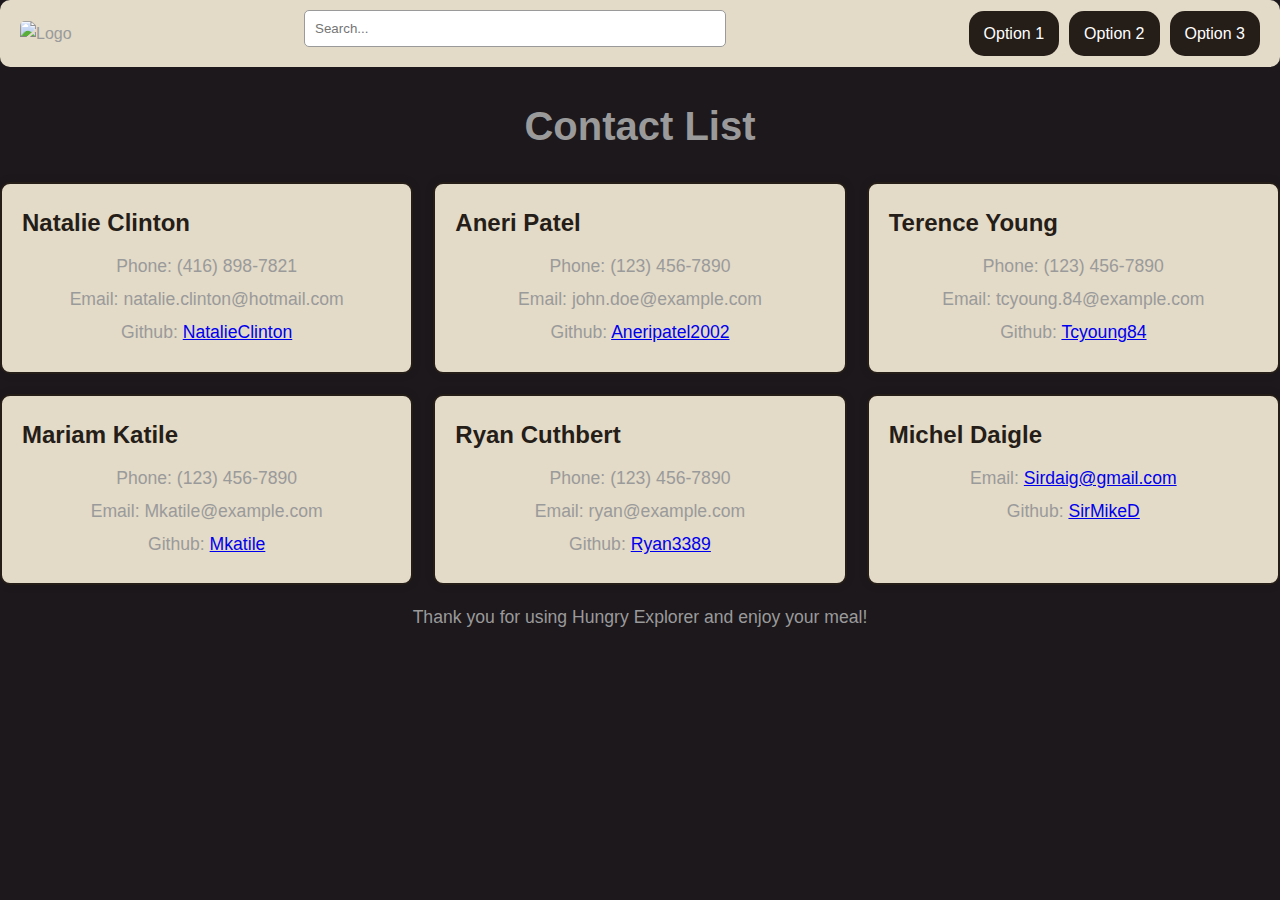
==== contact.html @ 6e19da3e "added new Weather API key and updated README" ====
<!DOCTYPE html>
<html lang="en">

<head>
    <meta charset="UTF-8">
    <meta http-equiv="X-UA-Compatible" content="IE=edge">
    <meta name="viewport" content="width=device-width, initial-scale=1.0">
    <title>Hungry Explorer - Contact List</title>
       <!-- TAILWIND CSS -->
       <link href="https://cdn.jsdelivr.net/npm/tailwindcss@2.2.19/dist/tailwind.min.css" rel="stylesheet">
    <link rel="stylesheet" href="./assets/css/style.css">
    <link rel="stylesheet" href="./assets/css/contact.css">

</head>

<body>

    <nav>
        <!-- Logo (Image) -->
        <img src="./assets/images/HungryExplorerLogo.jpg" alt="Logo">
        
        <!-- Search Bar -->
        <form>
            <input type="text" placeholder="Search...">
        </form>
        
        <!-- Option Buttons -->
        <a href="page1.html">Option 1</a>
        <a href="page2.html">Option 2</a>
        <a href="page3.html">Option 3</a>
    </nav>

    <h1>Contact List</h1>

    <div id="contactList">
        <div class="contact-card">
            <h2>Natalie Clinton</h2>
            <p>Phone: (416) 898-7821</p>
            <p>Email: natalie.clinton@hotmail.com</p>
            <p>Github: <a href="https://github.com/NatalieClinton">NatalieClinton</a></p>
        </div>
        <div class="contact-card">
            <h2>Aneri Patel</h2>
            <p>Phone: (123) 456-7890</p>
            <p>Email: john.doe@example.com</p>
            <p>Github: <a href="https://github.com/aneripatel2002">Aneripatel2002</a></p>
        </div>
        <div class="contact-card">
            <h2>Terence Young</h2>
            <p>Phone: (123) 456-7890</p>
            <p>Email: tcyoung.84@example.com</p>
            <p>Github: <a href="https://github.com/tcyoung84">Tcyoung84</a></p>
        </div>
        <div class="contact-card">
            <h2>Mariam Katile</h2>
            <p>Phone: (123) 456-7890</p>
            <p>Email: Mkatile@example.com</p>
            <p>Github: <a href="https://github.com/mkatile">Mkatile</a></p>
        </div>
        <div class="contact-card">
            <h2>Ryan Cuthbert</h2>
            <p>Phone: (123) 456-7890</p>
            <p>Email: ryan@example.com</p>
            <p>Github: <a href=" https://github.com/Ryan3389">Ryan3389</a></p>
        </div>
        <div class="contact-card">
            <h2>Michel Daigle</h2>
            <p>Email: <a href="Sirdaig@gmail.com">Sirdaig@gmail.com</a></p>
            <p>Github: <a href="https://github.com/SirMikeD">SirMikeD</a></p>
        </div>
    </div>

</body>

<footer>
    <p>Thank you for using Hungry Explorer and enjoy your meal! </p>
</footer>

<script src="https://maps.googleapis.com/maps/api/js?key=AIzaSyBxWw3DSNZJTDbkBnPVZabPtuLWZAgpOcA&libraries=places"></script>
<script src="./assets/js/script.js"></script>

</html>
---- assets/css/style.css ----
:root {
    /* Logo Colour Palette */
    --beige: #E3DAC7; 
    --brown: #251D18; 
    --gray: #9A9A9B; 
    --warmBrown: #71542A; 
    --offBlack: #1C181B;
}

/* Navigation Bar Styles */
nav {
    display: flex;
    align-items: center;
    justify-content: space-between;
    background-color: var(--beige);
    padding: 10px 20px;
    border-radius: 10px; 
}

/* Logo (Image) Styles */
nav img {
    max-height: 40px;
    border-radius: 5px; 
}

/* Search Bar Styles */
nav form {
    flex-grow: 1;
    display: flex;
    justify-content: center;
    margin: 0;
}

nav input[type="text"] {
    padding: 10px;
    border: 1px solid var(--gray);
    border-radius: 5px; 
    width: 70%;
    max-width: 400px;
}

/* Option Button Styles */
nav a {
    padding: 10px 15px;
    margin-left: 10px; /* Space between buttons */
    background-color: var(--brown);
    color: #fff;
    text-decoration: none;
    border-radius: 15px; /* Rounded corners for the buttons */
    transition: background-color 0.3s ease;
}

nav a:hover {
    background-color: var(--warmBrown);
}

body {
    font-family: 'Segoe UI', Tahoma, Verdana, sans-serif;
    background-color: var(--offBlack);
    color: var(--gray);
    margin: 0;
    padding: 0;
    box-sizing: border-box;
    line-height: 1.6;
}

h1 {
    font-size: 2.5rem;
    margin-bottom: 1.5rem;
    color: var(--gray);
    text-align: center;
}

p {
    font-size: 1.1rem;
    margin-bottom: 2rem;
    color: var(--gray);
    text-align: center;
}

img {
    display: block;
    margin: 0 auto;
    max-width: 100%;
    height: auto;
}

.modal {
    display: none;
    position: fixed;
    z-index: 1;
    left: 0;
    top: 0;
    width: 100%;
    height: 100%;
    overflow: auto;
    background-color: rgba(0,0,0,0.4);
}

.modal-content {
    background-color: var(--beige);
    margin: 15% auto;
    padding: 20px;
    border: 1px solid var(--brown);
    width: 30%;
    border-radius: 8px;
    box-shadow: 0 0 10px rgba(0, 0, 0, 0.1);
}

.close {
    color: var(--warmBrown);
    float: right;
    font-size: 24px;
    font-weight: bold;
    cursor: pointer;
}

.close:hover,
.close:focus {
    color: var(--brown);
    text-decoration: none;
}

#map {
    height: 400px;
    width: 100%;
    border-radius: 8px;
    box-shadow: 0 0 10px rgba(0, 0, 0, 0.1);
}

#restaurantList {
    margin-top: 20px;
    background-color: #fff;
    border-radius: 8px;
    padding: 20px;
    box-shadow: 0 0 10px rgba(0, 0, 0, 0.1);
}

form {
    display: flex;
    flex-direction: column;
    align-items: center;
}

input[type="text"],
input[type="password"],
button {
    margin-bottom: 10px;
    padding: 10px;
    border: 1px solid var(--gray);
    border-radius: 5px;
    width: 100%;
    max-width: 300px;
}

button {
    background-color: var(--brown);
    color: #fff;
    cursor: pointer;
    transition: background-color 0.3s ease;
}

button:hover {
    background-color: var(--warmBrown);
}
---- assets/css/contact.css ----
/* Contact List Container Styles */
#contactList {
    display: grid;
    grid-template-columns: repeat(3, minmax(200px, 1fr)); /* Three narrower columns */
    grid-gap: 20px; /* Space between the cards */
    justify-content: center;
    margin-top: 20px;
}

/* Media Query for screens with width 800px and below */
@media (max-width: 800px) {
    #contactList {
        grid-template-columns: repeat(2, 1fr); /* Two columns on screens 800px and below */
    }
}

/* Media Query for screens with width 500px and below */
@media (max-width: 500px) {
    #contactList {
        grid-template-columns: 1fr; /* One column on screens 500px and below */
    }
}

/* Contact Card Styles */
.contact-card {
    background-color: var(--beige); /* Background color of the cards */
    border: 2px solid var(--brown); /* Border around each card */
    border-radius: 10px; /* Rounded corners for the cards */
    padding: 20px; /* Padding inside the cards */
    box-shadow: 0 0 10px rgba(0, 0, 0, 0.1); /* Box shadow for the cards */
    overflow: hidden; /* Hide any overflow of content */
    white-space: normal; /* Allow line breaks */
    text-overflow: ellipsis; /* Show ellipsis if text overflows */
}

/* Contact Card Text Styles */
.contact-card h2 {
    margin: 0 0 10px; /* Margin for the contact name */
    color: var(--brown);
}

.contact-card p {
    margin: 5px 0; /* Margin for the contact information */
    color: var(--gray);
}
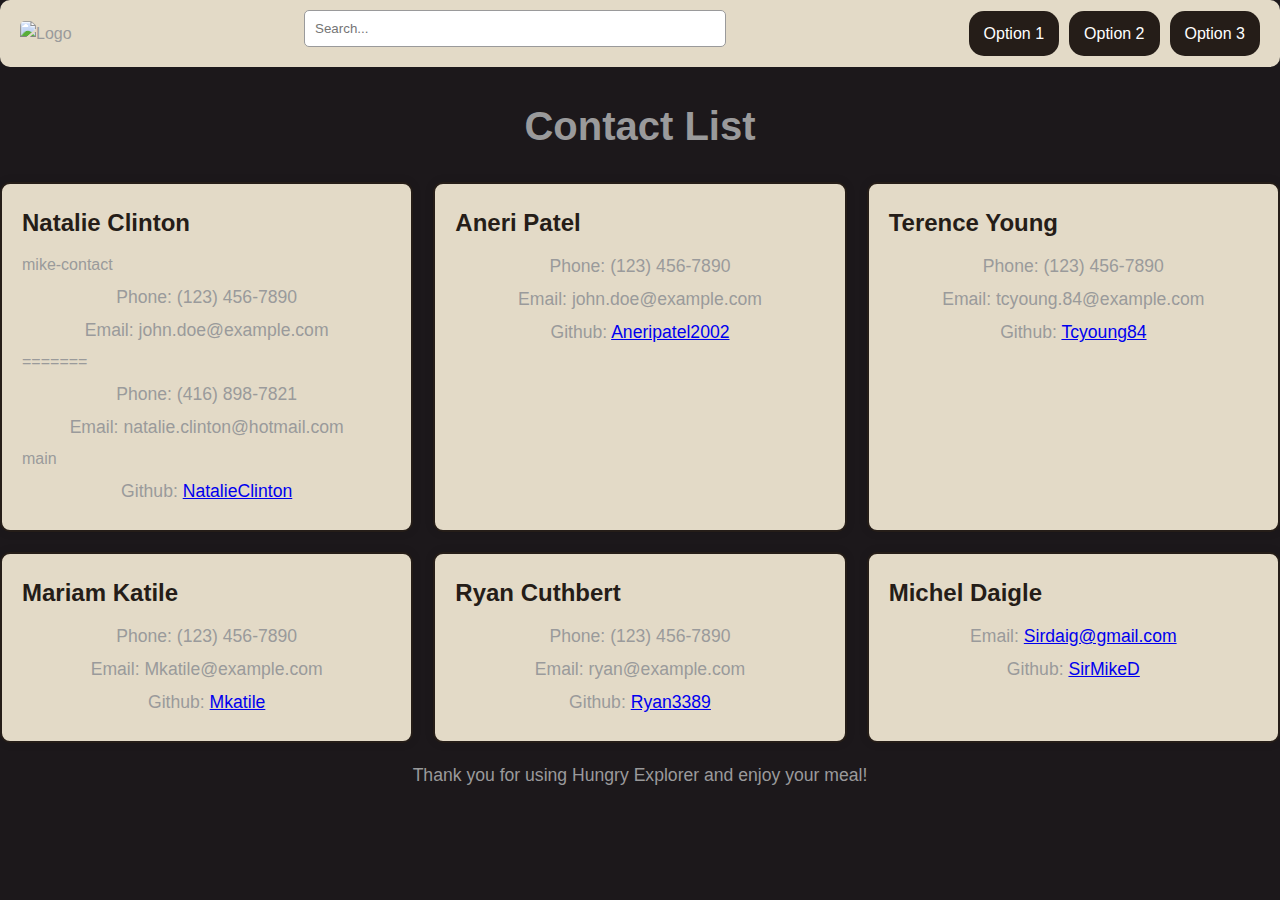
==== commit 0ca3d6dd: "Merge branch 'main' into mike-contact" ====
--- a/contact.html
+++ b/contact.html
@@ -35,8 +35,13 @@
     <div id="contactList">
         <div class="contact-card">
             <h2>Natalie Clinton</h2>
+mike-contact
+            <p>Phone: (123) 456-7890</p>
+            <p>Email: john.doe@example.com</p>
+=======
             <p>Phone: (416) 898-7821</p>
             <p>Email: natalie.clinton@hotmail.com</p>
+main
             <p>Github: <a href="https://github.com/NatalieClinton">NatalieClinton</a></p>
         </div>
         <div class="contact-card">
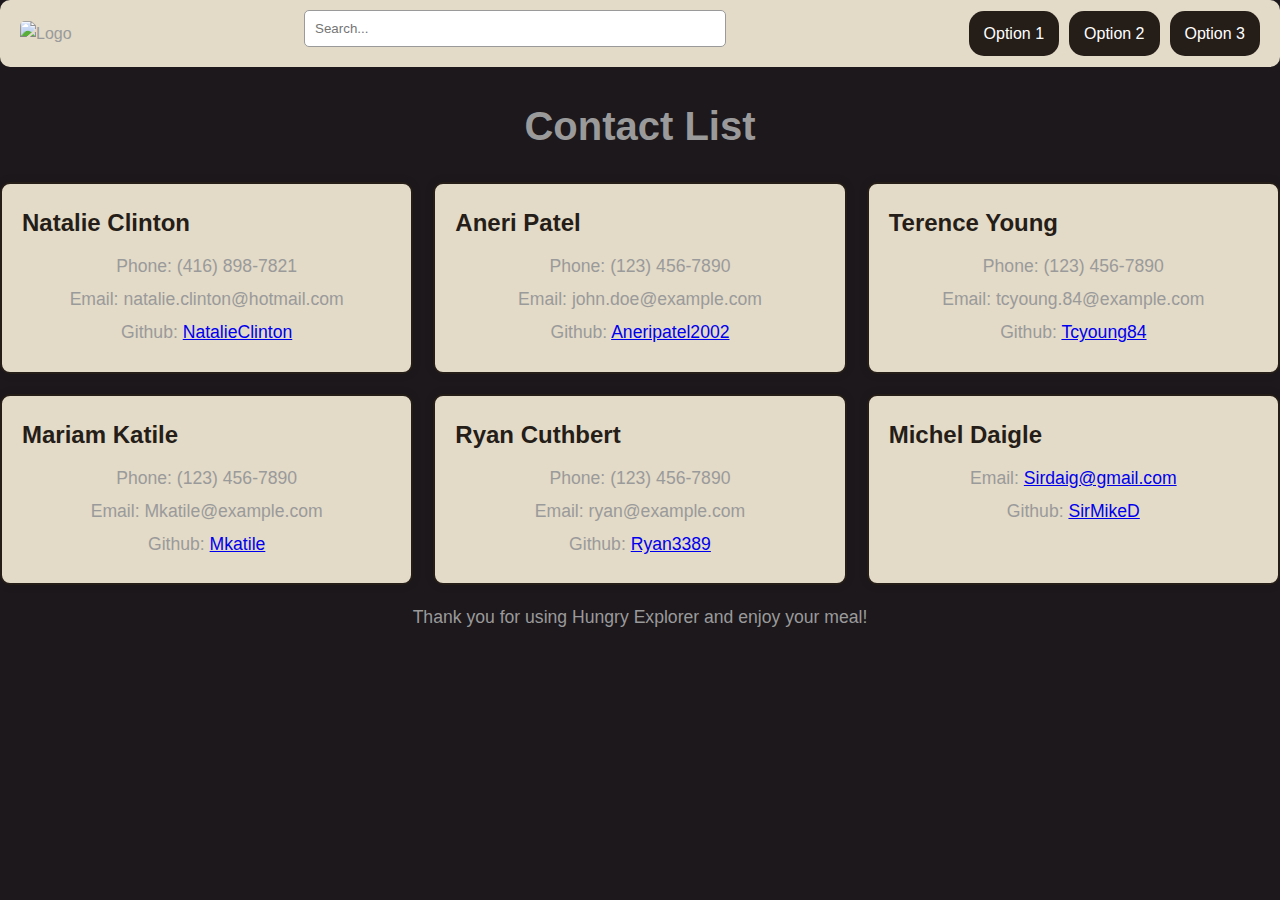
==== commit 5d62a4b1: "Revert "Merge https://github.com/NatalieClinton/Project1-Group3 into mike-con…"" ====
--- a/contact.html
+++ b/contact.html
@@ -35,13 +35,8 @@
     <div id="contactList">
         <div class="contact-card">
             <h2>Natalie Clinton</h2>
-mike-contact
-            <p>Phone: (123) 456-7890</p>
-            <p>Email: john.doe@example.com</p>
-=======
             <p>Phone: (416) 898-7821</p>
             <p>Email: natalie.clinton@hotmail.com</p>
-main
             <p>Github: <a href="https://github.com/NatalieClinton">NatalieClinton</a></p>
         </div>
         <div class="contact-card">
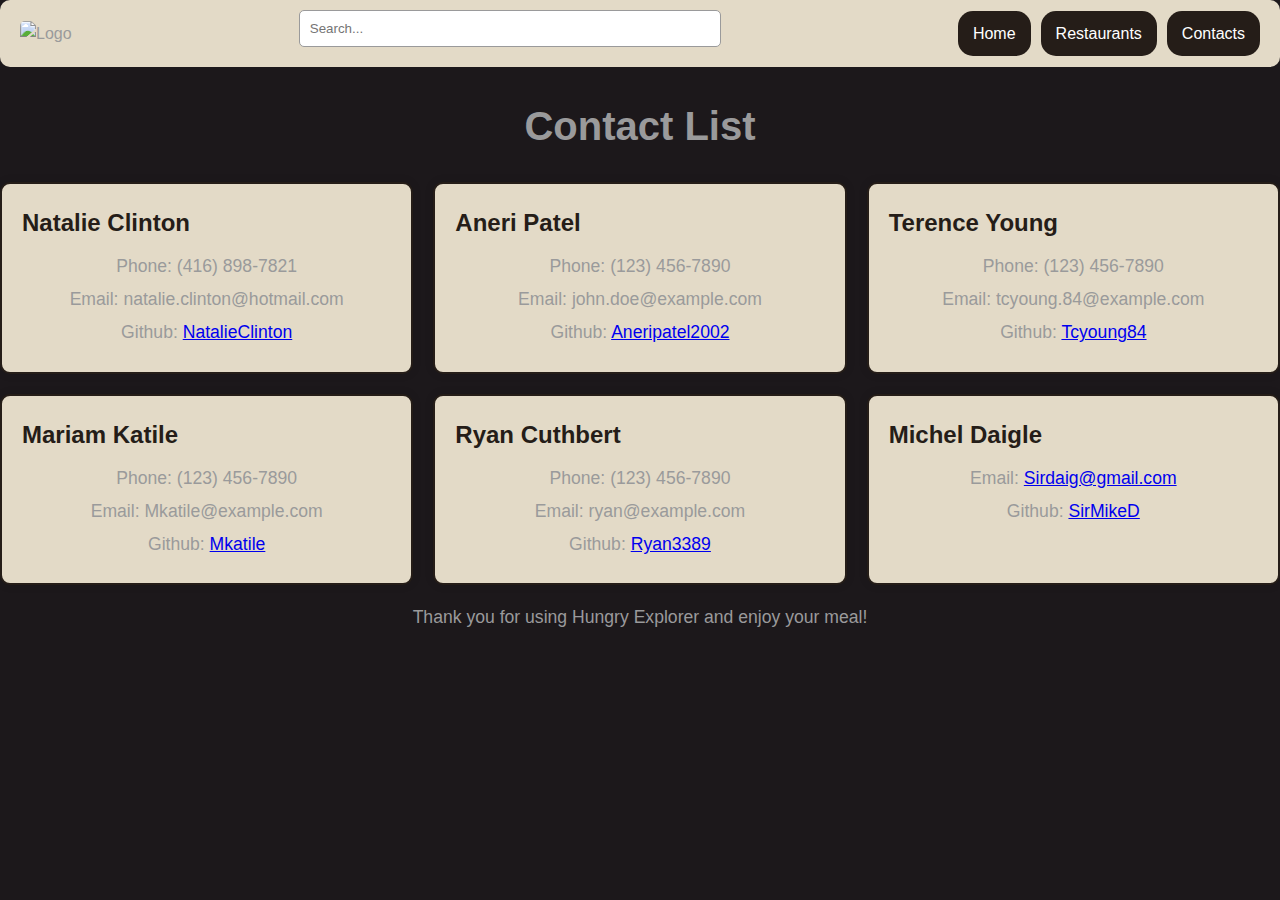
==== commit 81da35f4: "Changed nav bar names and features" ====
--- a/contact.html
+++ b/contact.html
@@ -15,7 +15,8 @@
 
 <body>
 
-    <nav>
+       <!-- Navbar -->
+       <nav>
         <!-- Logo (Image) -->
         <img src="./assets/images/HungryExplorerLogo.jpg" alt="Logo">
         
@@ -25,10 +26,11 @@
         </form>
         
         <!-- Option Buttons -->
-        <a href="page1.html">Option 1</a>
-        <a href="page2.html">Option 2</a>
-        <a href="page3.html">Option 3</a>
+        <a href="index.html">Home</a>
+        <a href="restaurant.html">Restaurants</a>
+        <a href="contact.html">Contacts</a>
     </nav>
+    
 
     <h1>Contact List</h1>
 
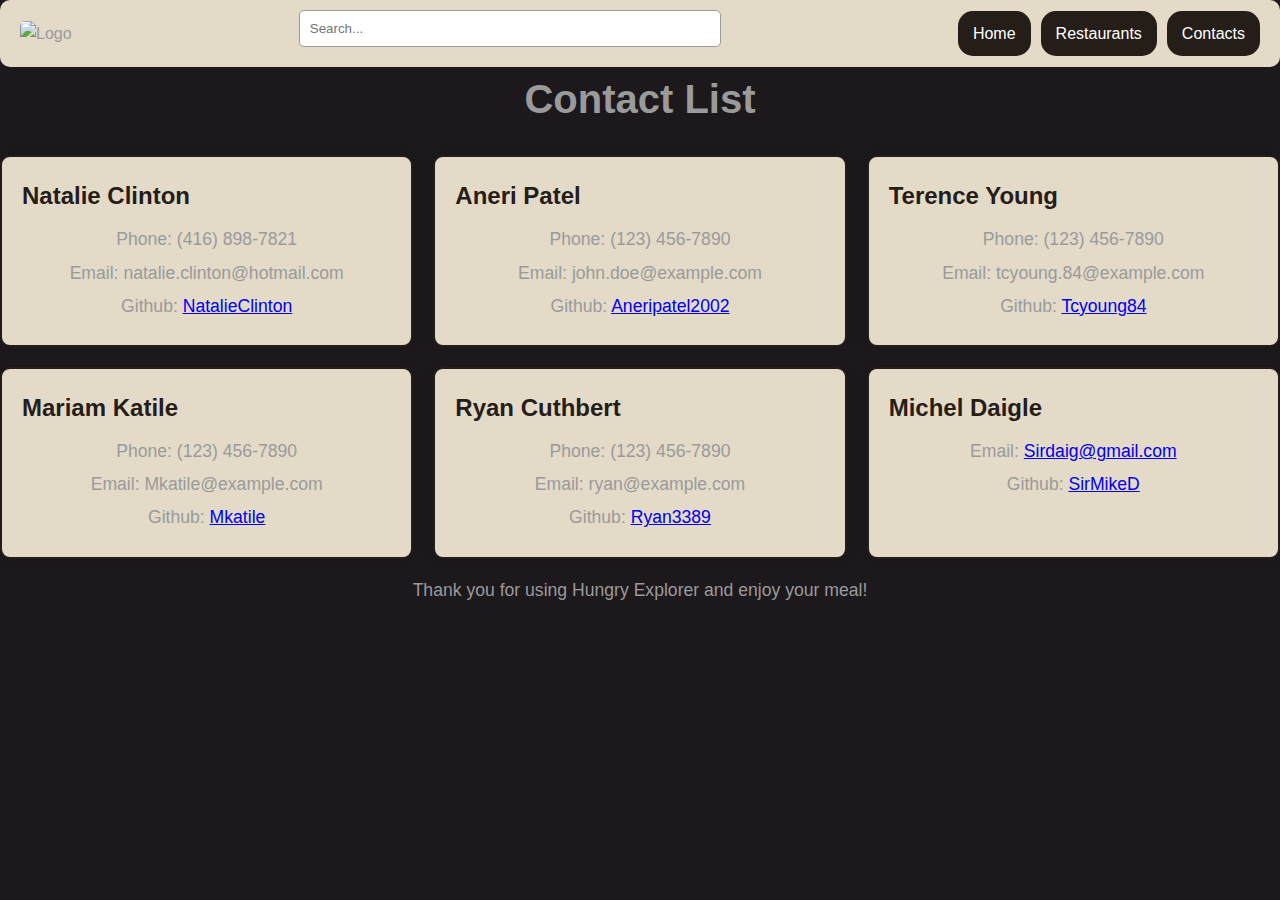
==== commit 91d4d8b2: "fixed a few nav bar issues" ====
--- a/contact.html
+++ b/contact.html
@@ -7,9 +7,8 @@
     <meta name="viewport" content="width=device-width, initial-scale=1.0">
     <title>Hungry Explorer - Contact List</title>
        <!-- TAILWIND CSS -->
-       <link href="https://cdn.jsdelivr.net/npm/tailwindcss@2.2.19/dist/tailwind.min.css" rel="stylesheet">
+    <link href="https://cdn.jsdelivr.net/npm/tailwindcss@2.2.19/dist/tailwind.min.css" rel="stylesheet">
     <link rel="stylesheet" href="./assets/css/style.css">
-    <link rel="stylesheet" href="./assets/css/contact.css">
 
 </head>
 
@@ -19,12 +18,10 @@
        <nav>
         <!-- Logo (Image) -->
         <img src="./assets/images/HungryExplorerLogo.jpg" alt="Logo">
-        
         <!-- Search Bar -->
         <form>
             <input type="text" placeholder="Search...">
         </form>
-        
         <!-- Option Buttons -->
         <a href="index.html">Home</a>
         <a href="restaurant.html">Restaurants</a>
--- a/assets/css/style.css
+++ b/assets/css/style.css
@@ -1,9 +1,9 @@
+/* Logo Colour Palette */
 :root {
-    /* Logo Colour Palette */
-    --beige: #E3DAC7; 
-    --brown: #251D18; 
-    --gray: #9A9A9B; 
-    --warmBrown: #71542A; 
+    --beige: #E3DAC7;
+    --brown: #251D18;
+    --gray: #9A9A9B;
+    --warmBrown: #71542A;
     --offBlack: #1C181B;
 }
 
@@ -14,13 +14,13 @@
     justify-content: space-between;
     background-color: var(--beige);
     padding: 10px 20px;
-    border-radius: 10px; 
+    border-radius: 10px;
 }
 
 /* Logo (Image) Styles */
 nav img {
     max-height: 40px;
-    border-radius: 5px; 
+    border-radius: 5px;
 }
 
 /* Search Bar Styles */
@@ -34,7 +34,7 @@
 nav input[type="text"] {
     padding: 10px;
     border: 1px solid var(--gray);
-    border-radius: 5px; 
+    border-radius: 5px;
     width: 70%;
     max-width: 400px;
 }
@@ -54,6 +54,7 @@
     background-color: var(--warmBrown);
 }
 
+/* Body and general text styles */
 body {
     font-family: 'Segoe UI', Tahoma, Verdana, sans-serif;
     background-color: var(--offBlack);
@@ -64,6 +65,12 @@
     line-height: 1.6;
 }
 
+/* Header styles */
+h1, h2, h3 {
+    margin-top: 0;
+    color: #ddd;
+}
+
 h1 {
     font-size: 2.5rem;
     margin-bottom: 1.5rem;
@@ -71,6 +78,7 @@
     text-align: center;
 }
 
+/* Paragraph styles */
 p {
     font-size: 1.1rem;
     margin-bottom: 2rem;
@@ -78,6 +86,7 @@
     text-align: center;
 }
 
+/* Image styles */
 img {
     display: block;
     margin: 0 auto;
@@ -85,6 +94,7 @@
     height: auto;
 }
 
+/* Modal styles */
 .modal {
     display: none;
     position: fixed;
@@ -121,6 +131,7 @@
     text-decoration: none;
 }
 
+/* Map styles */
 #map {
     height: 400px;
     width: 100%;
@@ -128,6 +139,7 @@
     box-shadow: 0 0 10px rgba(0, 0, 0, 0.1);
 }
 
+/* Restaurant list styles */
 #restaurantList {
     margin-top: 20px;
     background-color: #fff;
@@ -136,6 +148,7 @@
     box-shadow: 0 0 10px rgba(0, 0, 0, 0.1);
 }
 
+/* Form styles */
 form {
     display: flex;
     flex-direction: column;
@@ -162,4 +175,90 @@
 
 button:hover {
     background-color: var(--warmBrown);
-}+}
+
+/* Contact List Container Styles */
+#contactList {
+    display: grid;
+    grid-template-columns: repeat(3, minmax(200px, 1fr)); /* Three narrower columns */
+    grid-gap: 20px; /* Space between the cards */
+    justify-content: center;
+    margin-top: 20px;
+}
+
+.container {
+    display: flex; /* Enable Flexbox */
+    flex-direction: column; /* Arrange content in a column */
+    align-items: center; /* Center items horizontally */
+    justify-content: center; /* Center items vertically */
+    padding: 20px; /* Add padding for spacing */
+    background-color: var(--beige); /* Background color for the container */
+    border-radius: 10px; /* Rounded corners */
+}
+
+/* Style for the button inside the container */
+.container button {
+    background-color: var(--brown);
+    color: #fff;
+    padding: 10px 20px; /* Padding around the button */
+    border-radius: 5px; /* Rounded corners for the button */
+    border: none; /* Remove default border */
+    cursor: pointer; /* Change cursor to pointer */
+    transition: background-color 0.3s ease; /* Transition effect for hover */
+}
+
+/* Button hover effect */
+.container button:hover {
+    background-color: var(--warmBrown);
+}
+
+.container h1 {
+    text-align: center; /* Center text */
+    color: var(--gray); /* Use the defined gray color */
+}
+
+.search-container {
+    display: flex;
+    justify-content: center;
+    align-items: center;
+    margin-top: 5px;
+    /* Add any additional styles you may want */
+  }
+
+/* Media Query for screens with width 800px and below */
+@media (max-width: 800px) {
+    #contactList {
+        grid-template-columns: repeat(2, 1fr); /* Two columns on screens 800px and below */
+    }
+}
+
+/* Media Query for screens with width 500px and below */
+@media (max-width: 500px) {
+    #contactList {
+        grid-template-columns: 1fr; /* One column on screens 500px and below */
+    }
+}
+
+/* Contact Card Styles */
+.contact-card {
+    background-color: var(--beige); /* Background color of the cards */
+    border: 2px solid var(--brown); /* Border around each card */
+    border-radius: 10px; /* Rounded corners for the cards */
+    padding: 20px; /* Padding inside the cards */
+    box-shadow: 0 0 10px rgba(0, 0, 0, 0.1); /* Box shadow for the cards */
+    overflow: hidden; /* Hide any overflow of content */
+    white-space: normal; /* Allow line breaks */
+    text-overflow: ellipsis; /* Show ellipsis if text overflows */
+}
+
+/* Contact Card Text Styles */
+.contact-card h2 {
+    margin: 0 0 10px; /* Margin for the contact name */
+    color: var(--brown);
+}
+
+.contact-card p {
+    margin: 5px 0; /* Margin for the contact information */
+    color: var(--gray);
+}
+
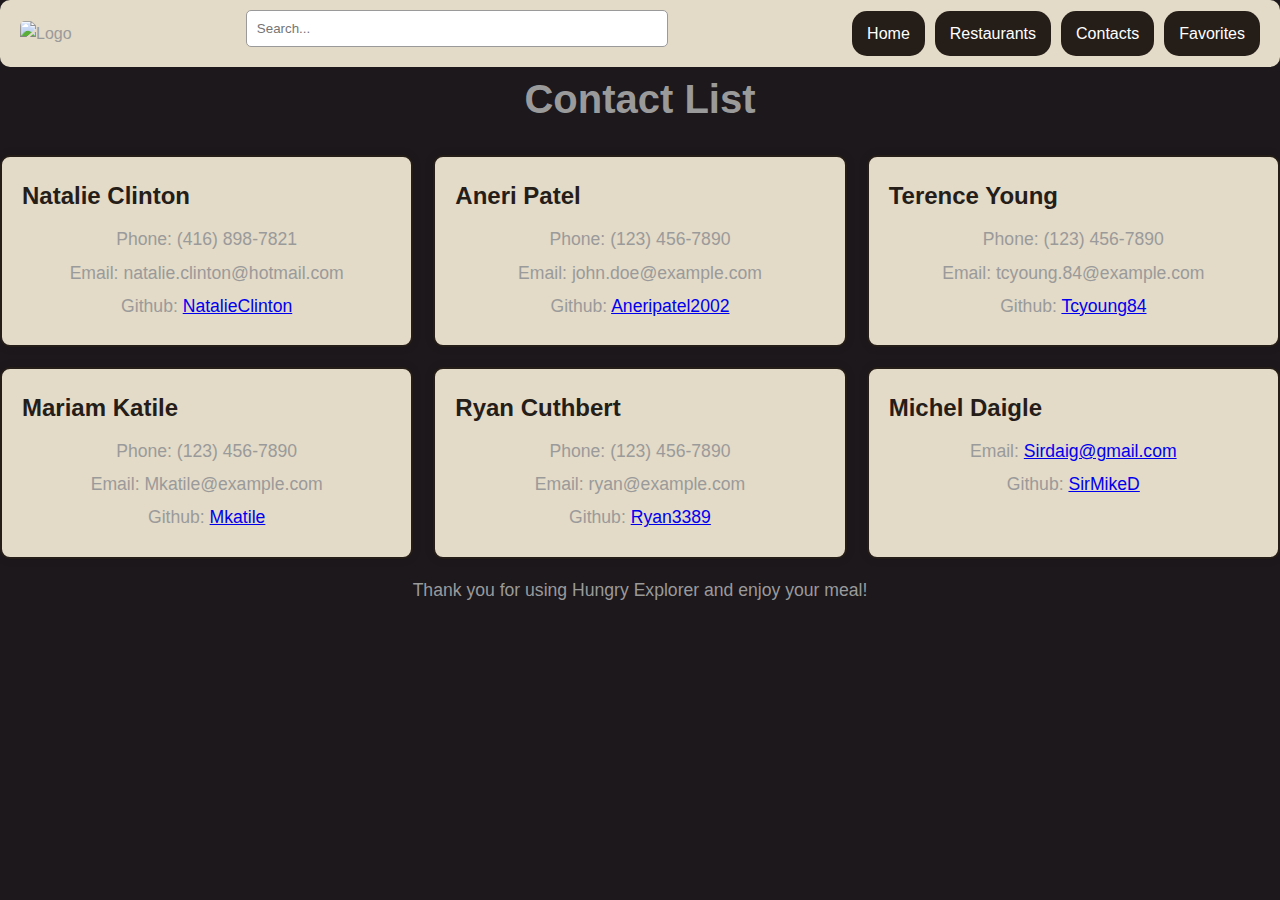
==== commit 1dd19801: "commit favorites" ====
--- a/contact.html
+++ b/contact.html
@@ -7,8 +7,9 @@
     <meta name="viewport" content="width=device-width, initial-scale=1.0">
     <title>Hungry Explorer - Contact List</title>
        <!-- TAILWIND CSS -->
-    <link href="https://cdn.jsdelivr.net/npm/tailwindcss@2.2.19/dist/tailwind.min.css" rel="stylesheet">
+       <link href="https://cdn.jsdelivr.net/npm/tailwindcss@2.2.19/dist/tailwind.min.css" rel="stylesheet">
     <link rel="stylesheet" href="./assets/css/style.css">
+    <link rel="stylesheet" href="./assets/css/contact.css">
 
 </head>
 
@@ -26,6 +27,7 @@
         <a href="index.html">Home</a>
         <a href="restaurant.html">Restaurants</a>
         <a href="contact.html">Contacts</a>
+        <a href="favorites.html">Favorites</a>
     </nav>
     
 
--- a/assets/css/style.css
+++ b/assets/css/style.css
@@ -42,11 +42,13 @@
 /* Option Button Styles */
 nav a {
     padding: 10px 15px;
-    margin-left: 10px; /* Space between buttons */
+    margin-left: 10px;
+    /* Space between buttons */
     background-color: var(--brown);
     color: #fff;
     text-decoration: none;
-    border-radius: 15px; /* Rounded corners for the buttons */
+    border-radius: 15px;
+    /* Rounded corners for the buttons */
     transition: background-color 0.3s ease;
 }
 
@@ -66,7 +68,9 @@
 }
 
 /* Header styles */
-h1, h2, h3 {
+h1,
+h2,
+h3 {
     margin-top: 0;
     color: #ddd;
 }
@@ -104,7 +108,7 @@
     width: 100%;
     height: 100%;
     overflow: auto;
-    background-color: rgba(0,0,0,0.4);
+    background-color: rgba(0, 0, 0, 0.4);
 }
 
 .modal-content {
@@ -180,31 +184,45 @@
 /* Contact List Container Styles */
 #contactList {
     display: grid;
-    grid-template-columns: repeat(3, minmax(200px, 1fr)); /* Three narrower columns */
-    grid-gap: 20px; /* Space between the cards */
+    grid-template-columns: repeat(3, minmax(200px, 1fr));
+    /* Three narrower columns */
+    grid-gap: 20px;
+    /* Space between the cards */
     justify-content: center;
     margin-top: 20px;
 }
 
 .container {
-    display: flex; /* Enable Flexbox */
-    flex-direction: column; /* Arrange content in a column */
-    align-items: center; /* Center items horizontally */
-    justify-content: center; /* Center items vertically */
-    padding: 20px; /* Add padding for spacing */
-    background-color: var(--beige); /* Background color for the container */
-    border-radius: 10px; /* Rounded corners */
+    display: flex;
+    /* Enable Flexbox */
+    flex-direction: column;
+    /* Arrange content in a column */
+    align-items: center;
+    /* Center items horizontally */
+    justify-content: center;
+    /* Center items vertically */
+    padding: 20px;
+    /* Add padding for spacing */
+    background-color: var(--beige);
+    /* Background color for the container */
+    border-radius: 10px;
+    /* Rounded corners */
 }
 
 /* Style for the button inside the container */
 .container button {
     background-color: var(--brown);
     color: #fff;
-    padding: 10px 20px; /* Padding around the button */
-    border-radius: 5px; /* Rounded corners for the button */
-    border: none; /* Remove default border */
-    cursor: pointer; /* Change cursor to pointer */
-    transition: background-color 0.3s ease; /* Transition effect for hover */
+    padding: 10px 20px;
+    /* Padding around the button */
+    border-radius: 5px;
+    /* Rounded corners for the button */
+    border: none;
+    /* Remove default border */
+    cursor: pointer;
+    /* Change cursor to pointer */
+    transition: background-color 0.3s ease;
+    /* Transition effect for hover */
 }
 
 /* Button hover effect */
@@ -213,8 +231,10 @@
 }
 
 .container h1 {
-    text-align: center; /* Center text */
-    color: var(--gray); /* Use the defined gray color */
+    text-align: center;
+    /* Center text */
+    color: var(--gray);
+    /* Use the defined gray color */
 }
 
 .search-container {
@@ -223,42 +243,235 @@
     align-items: center;
     margin-top: 5px;
     /* Add any additional styles you may want */
-  }
+}
 
 /* Media Query for screens with width 800px and below */
 @media (max-width: 800px) {
     #contactList {
-        grid-template-columns: repeat(2, 1fr); /* Two columns on screens 800px and below */
+        grid-template-columns: repeat(2, 1fr);
+        /* Two columns on screens 800px and below */
     }
 }
 
 /* Media Query for screens with width 500px and below */
 @media (max-width: 500px) {
     #contactList {
-        grid-template-columns: 1fr; /* One column on screens 500px and below */
+        grid-template-columns: 1fr;
+        /* One column on screens 500px and below */
     }
 }
 
 /* Contact Card Styles */
 .contact-card {
-    background-color: var(--beige); /* Background color of the cards */
-    border: 2px solid var(--brown); /* Border around each card */
-    border-radius: 10px; /* Rounded corners for the cards */
-    padding: 20px; /* Padding inside the cards */
-    box-shadow: 0 0 10px rgba(0, 0, 0, 0.1); /* Box shadow for the cards */
-    overflow: hidden; /* Hide any overflow of content */
-    white-space: normal; /* Allow line breaks */
-    text-overflow: ellipsis; /* Show ellipsis if text overflows */
+    background-color: var(--beige);
+    /* Background color of the cards */
+    border: 2px solid var(--brown);
+    /* Border around each card */
+    border-radius: 10px;
+    /* Rounded corners for the cards */
+    padding: 20px;
+    /* Padding inside the cards */
+    box-shadow: 0 0 10px rgba(0, 0, 0, 0.1);
+    /* Box shadow for the cards */
+    overflow: hidden;
+    /* Hide any overflow of content */
+    white-space: normal;
+    /* Allow line breaks */
+    text-overflow: ellipsis;
+    /* Show ellipsis if text overflows */
 }
 
 /* Contact Card Text Styles */
 .contact-card h2 {
-    margin: 0 0 10px; /* Margin for the contact name */
+    margin: 0 0 10px;
+    /* Margin for the contact name */
     color: var(--brown);
 }
 
 .contact-card p {
-    margin: 5px 0; /* Margin for the contact information */
+    margin: 5px 0;
+    /* Margin for the contact information */
     color: var(--gray);
 }
 
+.background-image {
+<<<<<<< HEAD
+    background-image: url('./assets/images/Homepage.jpg');
+=======
+    background-image: url('../images/Homepage.jpg'); 
+>>>>>>> e9e021987a47ff2ce10e21de5a236e485a4829e2
+    background-size: cover;
+    opacity: 0.4;
+    height: 100vh;
+}
+
+
+/*RESTAURANT.CSS STYLES*/
+
+.logo-img {
+    height: 75px;
+    border-radius: 10px;
+}
+
+header {
+    background-color: var(--beige);
+    display: flex;
+}
+
+
+.header-container {
+    display: flex;
+    justify-content: space-evenly;
+    align-items: center;
+    height: 100%;
+    width: 80%;
+    margin: auto;
+}
+
+.search-input {
+    padding: 5px 10px;
+    height: 40px;
+    width: 450px;
+    border-radius: 20px;
+
+}
+
+
+header a {
+    color: #fff;
+    background-color: #251D18;
+    padding: 10px 15px;
+    margin: 0, 0, 0, 10px;
+    border-radius: 10px;
+    text-decoration: none;
+}
+
+
+.title {
+    text-align: center;
+    padding-top: 20px;
+    font-size: 28px;
+}
+
+
+
+.options-container {
+    display: flex;
+    justify-content: center;
+    gap: 100px;
+    padding: 20px;
+    flex-wrap: wrap;
+    width: 80%;
+    margin: auto;
+}
+
+
+.restaurant-card {
+    width: 275px;
+}
+
+.intro {
+    display: flex;
+    justify-content: space-between;
+    padding: 10px;
+}
+
+.intro h1 {
+    font-size: 20px;
+}
+
+.details {
+    display: flex;
+    justify-content: space-between;
+    margin: 5px 0;
+}
+
+section .options-container .restaurant-card .details {
+    display: flex;
+    justify-content: center;
+}
+
+section .options-container .restaurant-card .intro {
+    display: flex;
+    justify-content: center;
+}
+
+.details a {
+    color: black
+}
+
+.restaurant-img {
+    height: 200px;
+    width: 300px;
+    object-fit: cover;
+    border-radius: 20px;
+}
+
+.filter-container {
+    display: flex;
+    justify-content: center;
+    padding: 30px;
+    height: 100%;
+}
+
+.btn {
+    /* background-color: #1b1a1dcd; */
+    color: #EBEAE9;
+    margin: 0 10px;
+    padding: 12px 18px;
+    width: 150px;
+    font-weight: 600;
+    border-radius: 10px;
+    cursor: pointer;
+    font-size: 15px;
+}
+
+.save-rest-btn {
+    height: 75px;
+    width: 100px;
+
+}
+
+.close-modal-btn {
+    border: 1px solid #EBEAE9;
+
+}
+
+.btn-container {
+    display: flex;
+    justify-content: flex-end;
+    margin-top: 0;
+}
+
+.weather-container {
+    position: fixed;
+    top: 0;
+    left: 0;
+    bottom: 0;
+    right: 0;
+    display: flex;
+    flex-direction: column;
+    justify-content: center;
+    width: 50%;
+    height: 50%;
+    margin: auto;
+    text-align: center;
+    background-color: #1b1a1df1;
+    color: #EBEAE9;
+    font-size: 20px;
+    border-radius: 30px;
+}
+
+.hidden {
+    display: none;
+}
+
+.forecast {
+    display: flex;
+    justify-content: center;
+    gap: 30px;
+}
+
+.weather-details {
+    margin: 20px;
+}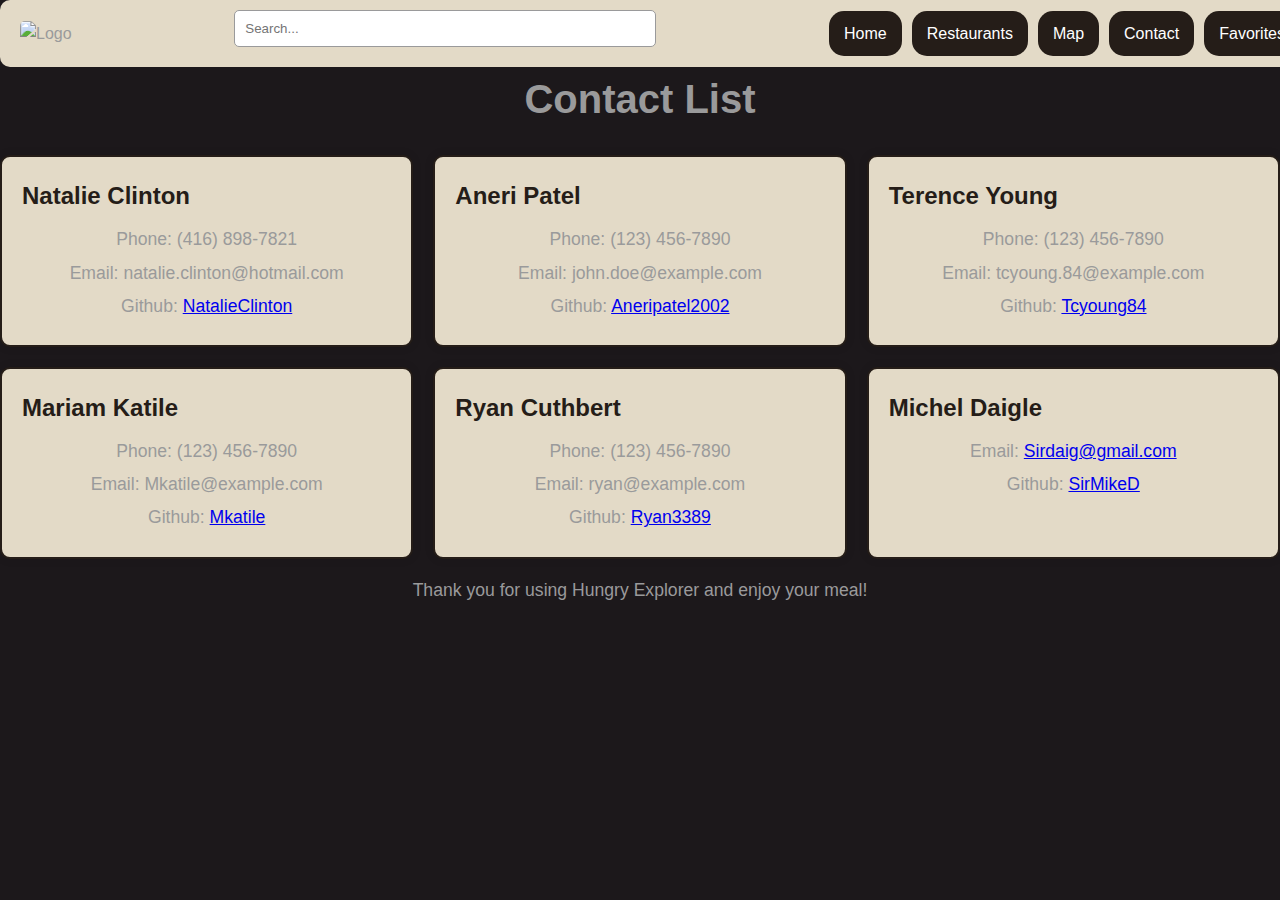
==== commit da224247: "added map.html link to all nav bars" ====
--- a/contact.html
+++ b/contact.html
@@ -24,10 +24,11 @@
             <input type="text" placeholder="Search...">
         </form>
         <!-- Option Buttons -->
-        <a href="index.html">Home</a>
-        <a href="restaurant.html">Restaurants</a>
-        <a href="contact.html">Contacts</a>
-        <a href="favorites.html">Favorites</a>
+        <a href="./index.html">Home</a>
+        <a href="./restaurant.html">Restaurants</a>
+        <a href="./map.html">Map</a>
+        <a href="./contact.html">Contact</a>
+        <a href="./favorites.html">Favorites</a>
     </nav>
     
 
--- a/assets/css/style.css
+++ b/assets/css/style.css
@@ -10,6 +10,7 @@
 /* Navigation Bar Styles */
 nav {
     display: flex;
+    width: 100%;
     align-items: center;
     justify-content: space-between;
     background-color: var(--beige);
@@ -295,11 +296,7 @@
 }
 
 .background-image {
-<<<<<<< HEAD
-    background-image: url('./assets/images/Homepage.jpg');
-=======
-    background-image: url('../images/Homepage.jpg'); 
->>>>>>> e9e021987a47ff2ce10e21de5a236e485a4829e2
+    background-image: url('../images/Homepage.jpg');
     background-size: cover;
     opacity: 0.4;
     height: 100vh;
@@ -315,7 +312,7 @@
 
 header {
     background-color: var(--beige);
-    display: flex;
+
 }
 
 
@@ -328,24 +325,36 @@
     margin: auto;
 }
 
-.search-input {
+.search-container {
+    width: 900px;
+}
+
+#search-input {
     padding: 5px 10px;
     height: 40px;
-    width: 450px;
+    width: 500px;
     border-radius: 20px;
 
 }
 
+.nav-links {
+    width: 500px;
+}
 
 header a {
     color: #fff;
     background-color: #251D18;
     padding: 10px 15px;
-    margin: 0, 0, 0, 10px;
+    margin: 0 10px;
     border-radius: 10px;
     text-decoration: none;
 }
 
+header a:hover {
+    background-color: var(--warmBrown);
+    transition: background-color 0.3s ease;
+
+}
 
 .title {
     text-align: center;
@@ -474,4 +483,64 @@
 
 .weather-details {
     margin: 20px;
+}
+
+@media screen and (max-width: 1200px) {
+    .nav-links {
+        width: 700px;
+    }
+}
+
+@media screen and (max-width: 1100px) {
+    header a {
+        padding: 5px 10px;
+        font-size: 14px;
+    }
+
+    .search-btn {
+        padding: 8px 14px;
+    }
+
+    .header-container {
+        width: 100%;
+    }
+
+}
+
+/* MAP PAGE CSS */
+#map {
+    height: 400px;
+    width: 100%;
+}
+
+/* CSS for restaurant details */
+.restaurant-item {
+    margin-bottom: 20px;
+    padding: 10px;
+    border: 1px solid var(--gray);
+    border-radius: 5px;
+    box-shadow: 0 2px 4px rgba(0, 0, 0, 0.1);
+    background-color: var(--beige); 
+    color: var(--offBlack); 
+}
+
+.restaurant-item h2 {
+    font-size: 18px;
+    margin-bottom: 10px;
+    color: var(--brown);
+}
+
+.restaurant-item p {
+    margin: 5px 0;
+    color: var(--warmBrown);
+}
+
+.restaurant-item a {
+   color: rgb(0, 102, 255);
+}
+
+.restaurant-item img {
+    display: block;
+    margin-top: 10px;
+    max-width: 100%;
 }